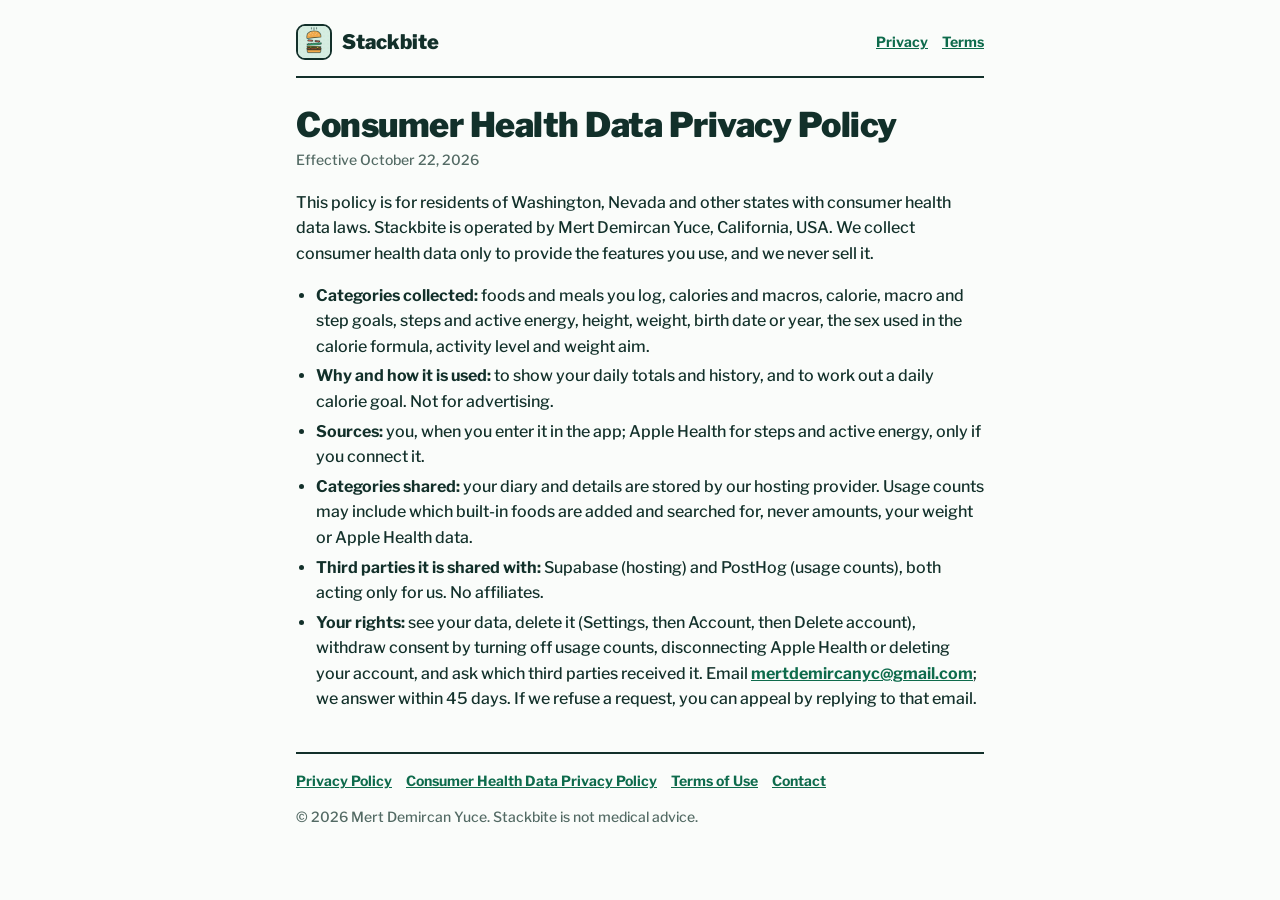
==== health-data.html @ 799cfc3e "Stackbite website: privacy, health data and terms Co-Authored-By: Claude Opus 5.5 <noreply@anthropic" ====
<!doctype html>
<html lang="en">
<head>
<meta charset="utf-8">
<meta name="viewport" content="width=device-width, initial-scale=1">
<title>Consumer Health Data Privacy Policy · Stackbite</title>
<meta name="description" content="How Stackbite collects and uses consumer health data, for Washington, Nevada and other states.">
<link rel="icon" href="icon.png">
<link rel="preconnect" href="https://fonts.googleapis.com">
<link rel="preconnect" href="https://fonts.gstatic.com" crossorigin>
<link href="https://fonts.googleapis.com/css2?family=Libre+Franklin:wght@500;700;900&display=swap" rel="stylesheet">
<link rel="stylesheet" href="style.css">
</head>
<body>
<div class="wrap">
<header class="top">
  <a class="brand" href="./"><img src="icon.png" alt="">Stackbite</a>
  <nav><a href="privacy.html">Privacy</a><a href="terms.html">Terms</a></nav>
</header>
<main>

<h1>Consumer Health Data Privacy Policy</h1>
<p class="meta">Effective October 22, 2026</p>
<p>This policy is for residents of Washington, Nevada and other states with consumer health data laws. Stackbite is operated by Mert Demircan Yuce, California, USA. We collect consumer health data only to provide the features you use, and we never sell it.</p>
<ul>
<li><b>Categories collected:</b> foods and meals you log, calories and macros, calorie, macro and step goals, steps and active energy, height, weight, birth date or year, the sex used in the calorie formula, activity level and weight aim.</li>
<li><b>Why and how it is used:</b> to show your daily totals and history, and to work out a daily calorie goal. Not for advertising.</li>
<li><b>Sources:</b> you, when you enter it in the app; Apple Health for steps and active energy, only if you connect it.</li>
<li><b>Categories shared:</b> your diary and details are stored by our hosting provider. Usage counts may include which built-in foods are added and searched for, never amounts, your weight or Apple Health data.</li>
<li><b>Third parties it is shared with:</b> Supabase (hosting) and PostHog (usage counts), both acting only for us. No affiliates.</li>
<li><b>Your rights:</b> see your data, delete it (Settings, then Account, then Delete account), withdraw consent by turning off usage counts, disconnecting Apple Health or deleting your account, and ask which third parties received it. Email <a href="mailto:mertdemircanyc@gmail.com">mertdemircanyc@gmail.com</a>; we answer within 45 days. If we refuse a request, you can appeal by replying to that email.</li>
</ul>

</main>
<footer>
  <a href="privacy.html">Privacy Policy</a><a href="health-data.html">Consumer Health Data Privacy Policy</a><a href="terms.html">Terms of Use</a><a href="mailto:mertdemircanyc@gmail.com">Contact</a>
  <p>© 2026 Mert Demircan Yuce. Stackbite is not medical advice.</p>
</footer>
</div>
</body>
</html>
---- style.css ----
:root {
  --bg: #fafcfa;
  --panel: #ffffff;
  --mat: #d5ede1;
  --ink: #12302a;
  --muted: #536a64;
  --line: #cfdcd6;
  --link: #0e6b4c;
  --yolk: #ffc62e;
}
@media (prefers-color-scheme: dark) {
  :root {
    --bg: #0f1f1b;
    --panel: #16302a;
    --mat: #1d3a33;
    --ink: #eaf4ef;
    --muted: #a9bdb6;
    --line: #2b4a42;
    --link: #7fd6ac;
  }
}
* { box-sizing: border-box; }
html { -webkit-text-size-adjust: 100%; }
body {
  margin: 0;
  background: var(--bg);
  color: var(--ink);
  font: 500 16px/1.6 'Libre Franklin', system-ui, -apple-system, sans-serif;
}
a { color: var(--link); font-weight: 700; }
.wrap { max-width: 720px; margin: 0 auto; padding: 24px 16px 48px; }
header.top { display: flex; align-items: center; justify-content: space-between; gap: 12px; padding-bottom: 16px; border-bottom: 2px solid var(--ink); }
.brand { display: flex; align-items: center; gap: 10px; color: var(--ink); text-decoration: none; font-weight: 900; font-size: 20px; }
.brand img { width: 36px; height: 36px; border-radius: 9px; border: 2px solid var(--ink); }
nav a { margin-left: 14px; font-size: 14px; }
h1 { font-weight: 900; font-size: 34px; line-height: 1.1; letter-spacing: -0.5px; margin: 28px 0 6px; }
h2 { font-weight: 900; font-size: 22px; margin: 32px 0 6px; padding-top: 10px; border-top: 6px solid var(--ink); }
h3 { font-weight: 700; font-size: 17px; margin: 22px 0 4px; }
.meta { color: var(--muted); font-size: 14px; margin: 0 0 18px; }
.table { width: 100%; border-collapse: collapse; font-size: 15px; margin: 8px 0 12px; }
.table th, .table td { text-align: left; vertical-align: top; padding: 8px 10px 8px 0; border-bottom: 1px solid var(--line); }
.table th { font-weight: 900; border-bottom: 2px solid var(--ink); }
.scroll { overflow-x: auto; }
ul { padding-left: 20px; }
li { margin: 4px 0; }
footer { margin-top: 40px; padding-top: 16px; border-top: 2px solid var(--ink); font-size: 14px; color: var(--muted); }
footer a { margin-right: 14px; display: inline-block; }
.hero { margin-top: 28px; background: var(--mat); border: 2px solid var(--ink); border-radius: 24px; padding: 28px 20px; }
.hero h1 { margin-top: 0; }
.hero p { font-size: 18px; margin: 8px 0 0; }
.button { display: inline-block; margin-top: 18px; background: var(--yolk); color: #12302a; text-decoration: none; font-weight: 900; padding: 12px 20px; border: 2px solid #12302a; border-radius: 16px; box-shadow: 0 4px 0 #12302a; }
.cards { display: grid; gap: 12px; margin-top: 20px; }
.card { background: var(--panel); border: 2px solid var(--ink); border-radius: 16px; padding: 14px 16px; }
.card b { display: block; }
@media (max-width: 480px) { nav a { margin-left: 10px; } h1 { font-size: 28px; } }
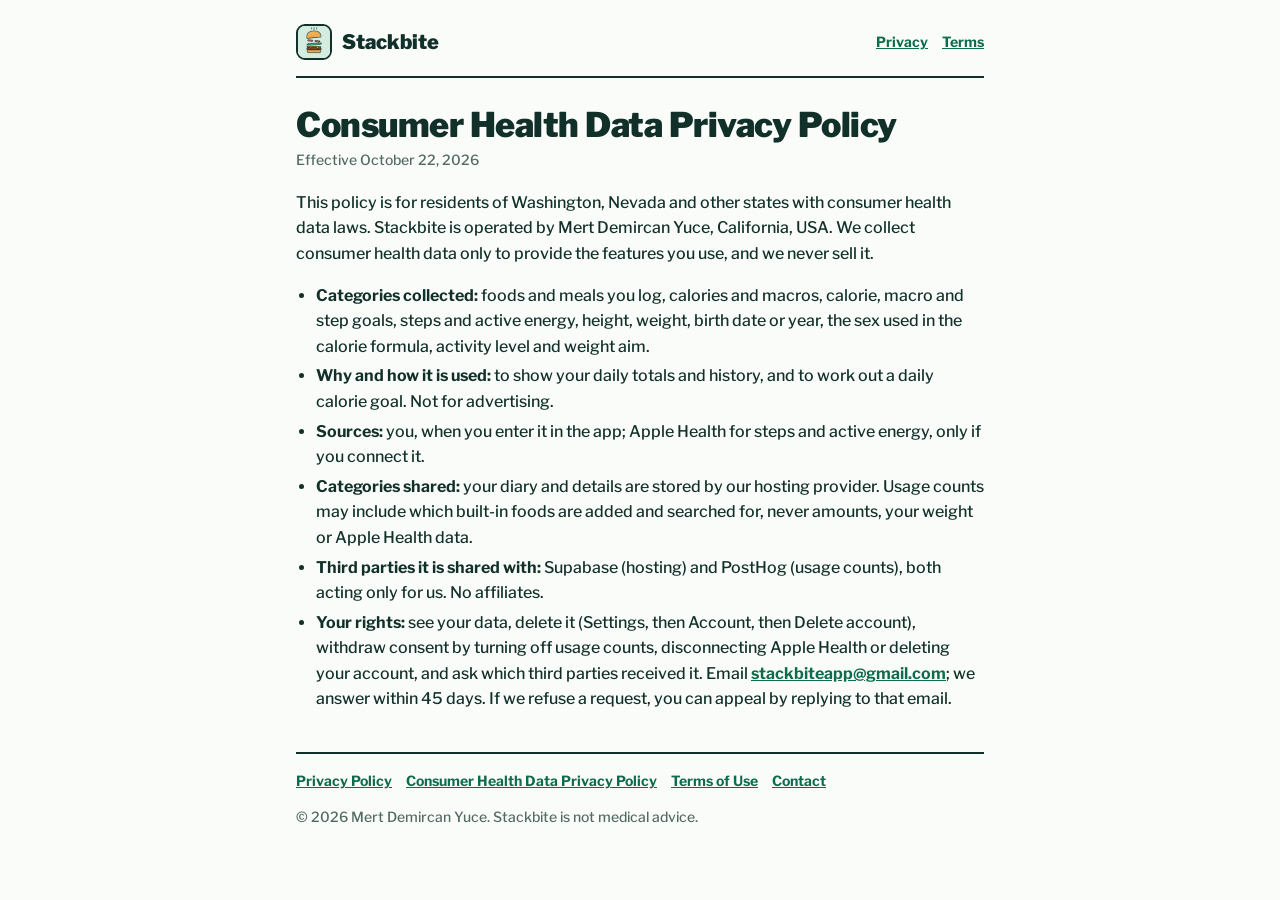
==== commit 2637d225: "Update the website from caloricraftclaude/site" ====
--- a/health-data.html
+++ b/health-data.html
@@ -28,12 +28,12 @@
 <li><b>Sources:</b> you, when you enter it in the app; Apple Health for steps and active energy, only if you connect it.</li>
 <li><b>Categories shared:</b> your diary and details are stored by our hosting provider. Usage counts may include which built-in foods are added and searched for, never amounts, your weight or Apple Health data.</li>
 <li><b>Third parties it is shared with:</b> Supabase (hosting) and PostHog (usage counts), both acting only for us. No affiliates.</li>
-<li><b>Your rights:</b> see your data, delete it (Settings, then Account, then Delete account), withdraw consent by turning off usage counts, disconnecting Apple Health or deleting your account, and ask which third parties received it. Email <a href="mailto:mertdemircanyc@gmail.com">mertdemircanyc@gmail.com</a>; we answer within 45 days. If we refuse a request, you can appeal by replying to that email.</li>
+<li><b>Your rights:</b> see your data, delete it (Settings, then Account, then Delete account), withdraw consent by turning off usage counts, disconnecting Apple Health or deleting your account, and ask which third parties received it. Email <a href="mailto:stackbiteapp@gmail.com">stackbiteapp@gmail.com</a>; we answer within 45 days. If we refuse a request, you can appeal by replying to that email.</li>
 </ul>
 
 </main>
 <footer>
-  <a href="privacy.html">Privacy Policy</a><a href="health-data.html">Consumer Health Data Privacy Policy</a><a href="terms.html">Terms of Use</a><a href="mailto:mertdemircanyc@gmail.com">Contact</a>
+  <a href="privacy.html">Privacy Policy</a><a href="health-data.html">Consumer Health Data Privacy Policy</a><a href="terms.html">Terms of Use</a><a href="mailto:stackbiteapp@gmail.com">Contact</a>
   <p>© 2026 Mert Demircan Yuce. Stackbite is not medical advice.</p>
 </footer>
 </div>
